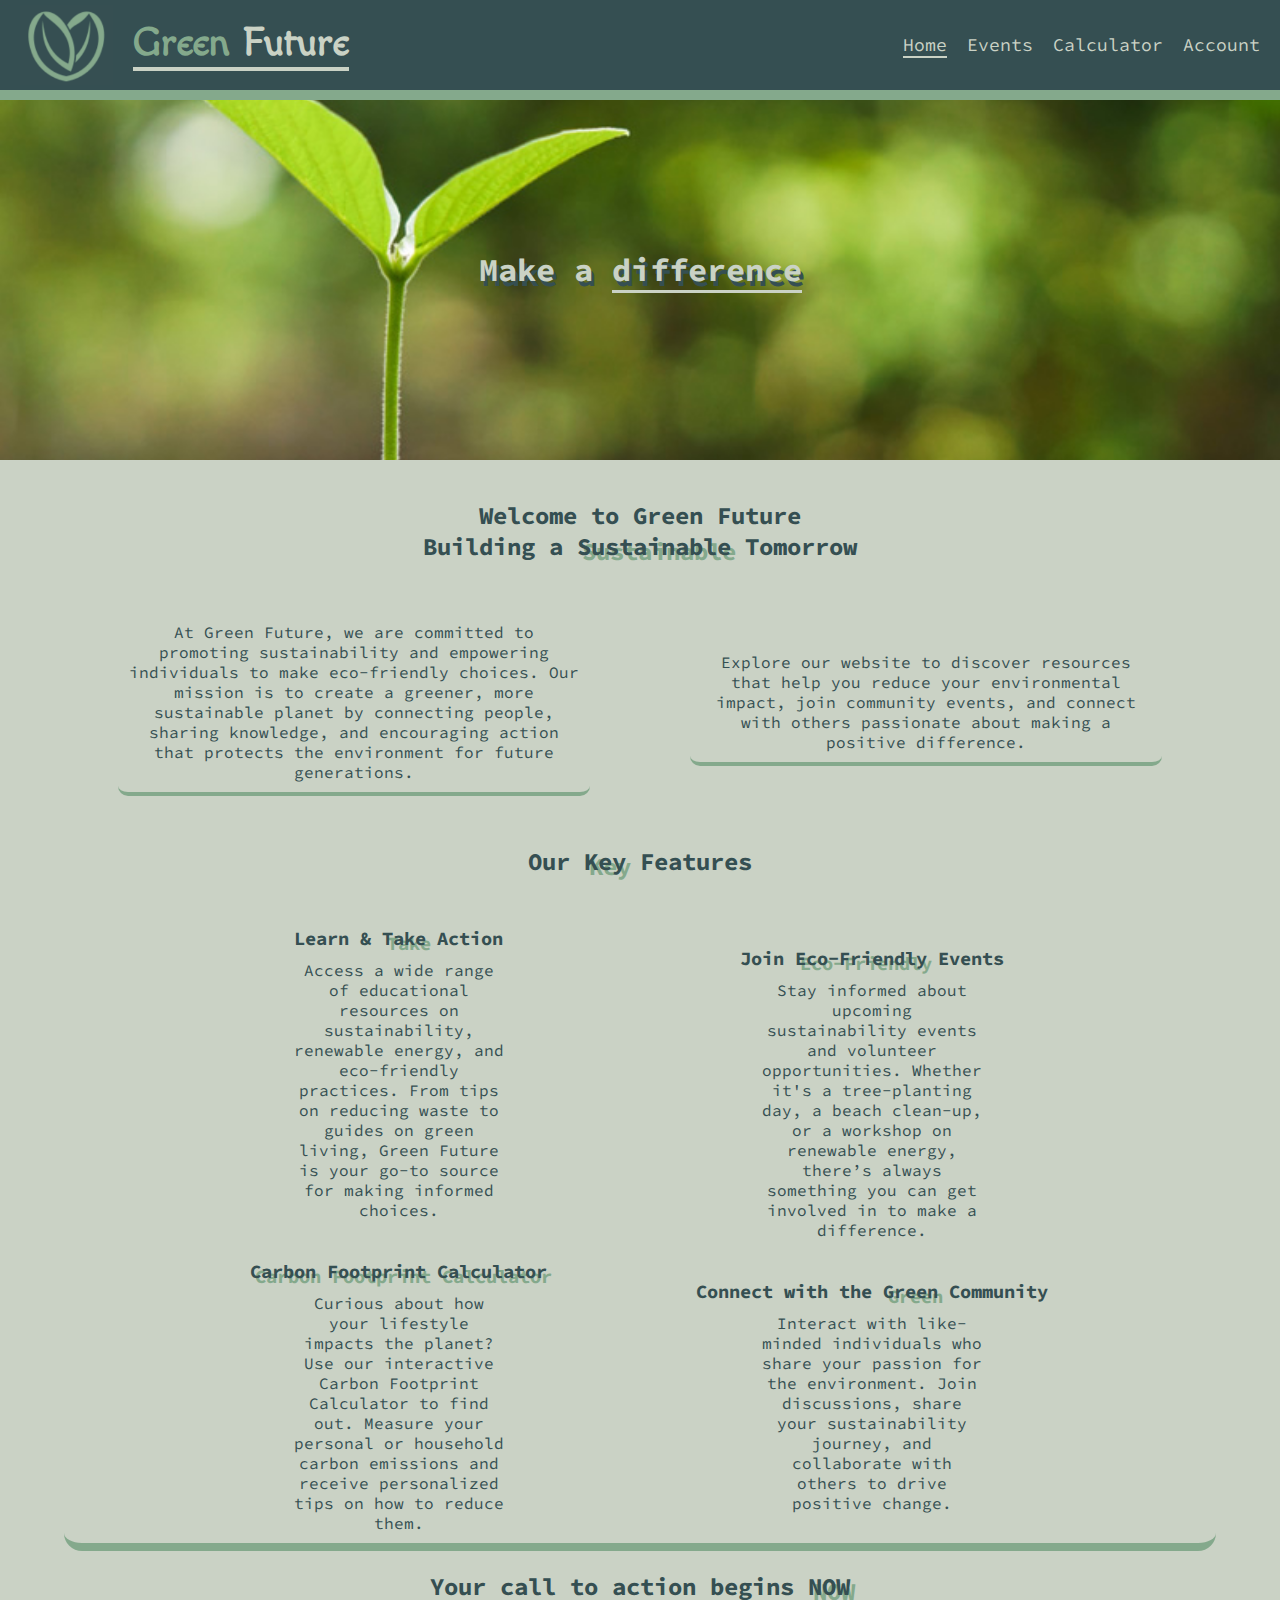
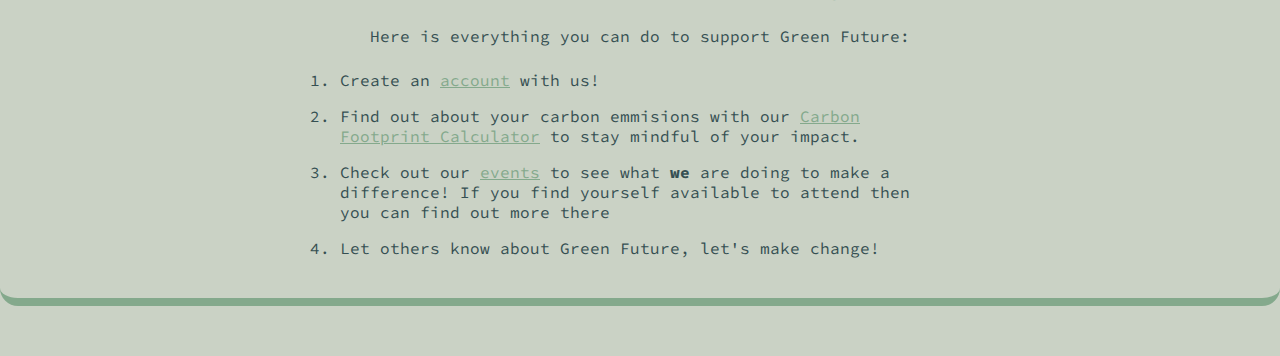
==== index.html @ 4bf09057 ":sparkles: Create home page" ====
<html lang="en">
    <head>
        <meta charset="UTF-8" />
        <meta name="viewport" content="width=device-width, initial-scale=1.0" />
        <title>Green Future 🌎</title>
        <link rel="stylesheet" href="./styles/main.css" />
        <link rel="stylesheet" href="./styles/index.css" />
    </head>
    <body>
        <header>
            <div class="flex-me">
                <img
                    src="./images/logo.png"
                    alt="Green Future Logo"
                    id="logo"
                />
                <h1 id="title"><span>Green</span> Future</h1>
            </div>
            <ul>
                <a class="nav-link" id="current-page" href="#"><li>Home</li></a>
                <a class="nav-link" href="./pages/events.html"
                    ><li>Events</li></a
                >
                <a
                    class="nav-link"
                    href="./pages/carbon-footprint-calculator.html"
                    ><li>Calculator</li></a
                >
                <a class="nav-link" href="./pages/sign-in.html"
                    ><li>Account</li></a
                >
            </ul>
        </header>
        <main>
            <section id="overlay">
                <img src="./images/home-image.jpg" alt="Home Image" />
                <h1>Make a <span>difference</span></h1>
            </section>
            <section id="intro" class="flex-me">
                <div>
                    <h2>Welcome to Green Future</h2>
                    <h2>
                        Building a
                        <span class="shadow">Sustainable</span> Tomorrow
                    </h2>
                </div>
                <div id="intro-text" class="flex-me">
                    <p>
                        At Green Future, we are committed to promoting
                        sustainability and empowering individuals to make
                        eco-friendly choices. Our mission is to create a
                        greener, more sustainable planet by connecting people,
                        sharing knowledge, and encouraging action that protects
                        the environment for future generations.
                    </p>
                    <p>
                        Explore our website to discover resources that help you
                        reduce your environmental impact, join community events,
                        and connect with others passionate about making a
                        positive difference.
                    </p>
                </div>
            </section>
            <section id="key-features" class="flex-me">
                <h2>Our <span class="shadow">Key</span> Features</h2>
                <ul class="flex-me">
                    <div class="list flex-me">
                        <li>
                            <h3>
                                Learn &
                                <span class="shadow">Take</span> Action
                            </h3>
                            <p>
                                Access a wide range of educational resources on
                                sustainability, renewable energy, and
                                eco-friendly practices. From tips on reducing
                                waste to guides on green living, Green Future is
                                your go-to source for making informed choices.
                            </p>
                        </li>
                        <li>
                            <h3>
                                <span class="shadow"
                                    >Carbon Footprint Calculator</span
                                >
                            </h3>
                            <p>
                                Curious about how your lifestyle impacts the
                                planet? Use our interactive Carbon Footprint
                                Calculator to find out. Measure your personal or
                                household carbon emissions and receive
                                personalized tips on how to reduce them.
                            </p>
                        </li>
                    </div>

                    <div class="list flex-me">
                        <li>
                            <h3>
                                Join
                                <span class="shadow">Eco-Friendly</span> Events
                            </h3>
                            <p>
                                Stay informed about upcoming sustainability
                                events and volunteer opportunities. Whether it's
                                a tree-planting day, a beach clean-up, or a
                                workshop on renewable energy, there’s always
                                something you can get involved in to make a
                                difference.
                            </p>
                        </li>
                        <li>
                            <h3>
                                Connect with the
                                <span class="shadow">Green</span> Community
                            </h3>
                            <p>
                                Interact with like-minded individuals who share
                                your passion for the environment. Join
                                discussions, share your sustainability journey,
                                and collaborate with others to drive positive
                                change.
                            </p>
                        </li>
                    </div>
                </ul>
            </section>
            <section id="call-to-action">
                <h2>
                    Your call to action begins <span class="shadow">NOW</span>
                </h2>
                <p>Here is everything you can do to support Green Future:</p>
                <ol>
                    <li>
                        Create an
                        <a href="./pages/sign-in.html">account</a> with us!
                    </li>
                    <li>
                        Find out about your carbon emmisions with our
                        <a href="./pages/carbon-footprint-calculator.html"
                            >Carbon Footprint Calculator</a
                        >
                        to stay mindful of your impact.
                    </li>
                    <li>
                        Check out our
                        <a href="./pages/events.html">events</a> to see what
                        <strong>we</strong> are doing to make a difference! If
                        you find yourself available to attend then you can find
                        out more there
                    </li>
                    <li>
                        Let others know about Green Future, let's make change!
                    </li>
                </ol>
            </section>
        </main>
        <footer></footer>
    </body>
</html>
---- styles/main.css ----
@import url("https://fonts.googleapis.com/css2?family=Macondo&display=swap");
@import url("https://fonts.googleapis.com/css2?family=Source+Code+Pro:ital,wght@0,200..900;1,200..900&display=swap");

* {
    box-sizing: border-box;
    margin: 0;
    padding: 0;
    font-family: "Source Code Pro", monospace;
}

.flex-me {
    display: flex;
    align-items: center;
    justify-content: center;
}

body {
    background-color: #cad2c5;
}

.hide-me {
    display: none;
}

a {
    color: #84a98c;
    transition: all 0.3s;
}

a:active {
    color: #2f3e46;
}

a:hover {
    color: #52796f;
    transition: all 0.3s;
}

/* Nav Bar */

header {
    width: 100%;
    height: 100px;
    display: flex;
    justify-content: space-between;
    align-items: center;
    background-color: #354f52;
    padding: 5px 20px;
    border-bottom: 10px solid #84a98c;
    color: #cad2c5;
    position: fixed;
    top: 0;
    z-index: 69;
}

#logo {
    height: 80px;
}

header > div {
    gap: 20px;
}

header > ul {
    display: flex;
    gap: 20px;
}

.nav-link {
    list-style: none;
    font-size: 18px;
    cursor: pointer;
    color: #cad2c5 !important;
    transition: all 0.3s;
}

header > ul > a {
    text-decoration: none;
    color: inherit;
}

#title {
    font-family: "Macondo", sans-serif;
    font-size: 40px;
    border-bottom: 4px solid #cad2c5;
}

#title > span {
    color: #84a98c;
    font-family: "Macondo", sans-serif;
}

#current-page,
.nav-link:hover {
    border-bottom: 2px solid #cad2c5;
    transition: all 0.3s;
}

.nav-link:active {
    color: #84a98c !important;
    border-color: #84a98c;
    transition: all 0.3s;
}

@media screen and (max-width: 800px) {
    header {
        min-height: 80px;
        padding: 0px 0px;
        font-size: 16px;
        border-bottom: 5px solid #84a98c;
        gap: 10px;
        flex-direction: column;
        justify-content: center;
        justify-content: space-between;
    }
    #logo {
        height: 60px;
    }
    header > ul {
        width: 100%;
        justify-content: center;
        gap: 0;
        background-color: #84a98c;
        align-items: center;
    }
    #title {
        font-size: 30px;
    }
    .nav-link {
        display: none;
        width: 100%;
        font-size: 14px;
        padding: 4px;
        height: 100%;
        width: 100%;
        flex: 1;
        display: flex;
        text-align: left;
        justify-content: center;
        align-items: center;
        color: #354f52 !important;
    }
    #current-page,
    .nav-link:hover {
        background-color: #354f52;
        color: #84a98c !important;
        border: none;
    }
}

/* absoloute positioning */

@media screen and (min-width: 800px) {
    main {
        margin-top: 100px;
    }
}

@media Screen and (max-width: 800px) {
    main {
        margin-top: 80px;
    }
}

/* main */

main {
    display: flex;
    flex-direction: column;
    align-items: center;
    width: 100%;
    padding: 0 0 50px 0;
    color: #354f52;
    text-align: center;
    gap: 20px;
}

.shadow {
    text-shadow: #84a98c 5px 5px 0;
}
---- styles/index.css ----
#overlay > img {
    width: 100vw;
    height: 40vh;
    object-fit: cover;
}

#overlay > h1 {
    position: absolute;
    top: 30%;
    left: 50%;
    transform: translate(-50%, -50%);
    font-size: 32px;
    width: 70vw;
    text-align: center;
    color: #cad2c5;
    cursor: default;
    text-shadow: #354f52 3px 5px 0;
}

#overlay > h1 > span {
    border-bottom: 3px solid #cad2c5;
    font-weight: bold;
}

#intro {
    flex-direction: column;
    gap: 50px;
    padding: 20px 50px;
}

#intro-text {
    gap: 100px;
}

#intro-text > p {
    width: 40%;
    border-bottom: 4px solid #84a98c;
    padding: 10px;
    border-radius: 10px;
}

@media screen and (max-width: 800px) {
    #intro {
        gap: 30px;
    }
    #intro-text > p {
        width: 100%;
    }
    #intro-text {
        flex-direction: column;
        gap: 40px;
    }
}

#key-features {
    flex-direction: column;
    padding: 10px;
    gap: 50px;
    border-bottom: 8px solid #84a98c;
    border-radius: 18px;
    width: 90%;
}

#key-features > ul {
    gap: 40px;
    width: 80%;
}

.list {
    flex-direction: column;
    gap: 40px;
    list-style: none;
}

.list > li {
    list-style: none;
    display: flex;
    flex-direction: column;
    align-items: center;
    gap: 10px;
}

.list > li > p {
    width: 50%;
    text-align: center;
}

@media screen and (max-width: 800px) {
    #key-features > ul {
        flex-direction: column;
        width: 100%;
    }
    .list > li > p {
        width: 100%;
    }
}

#call-to-action {
    padding: 0 40px 40px;
    display: flex;
    flex-direction: column;
    align-items: center;
    border-bottom: 8px solid #84a98c;
    border-radius: 18px;
    gap: 24px;
}

ol {
    text-align: left;
    width: 50%;
    display: flex;
    flex-direction: column;
    gap: 16px;
}
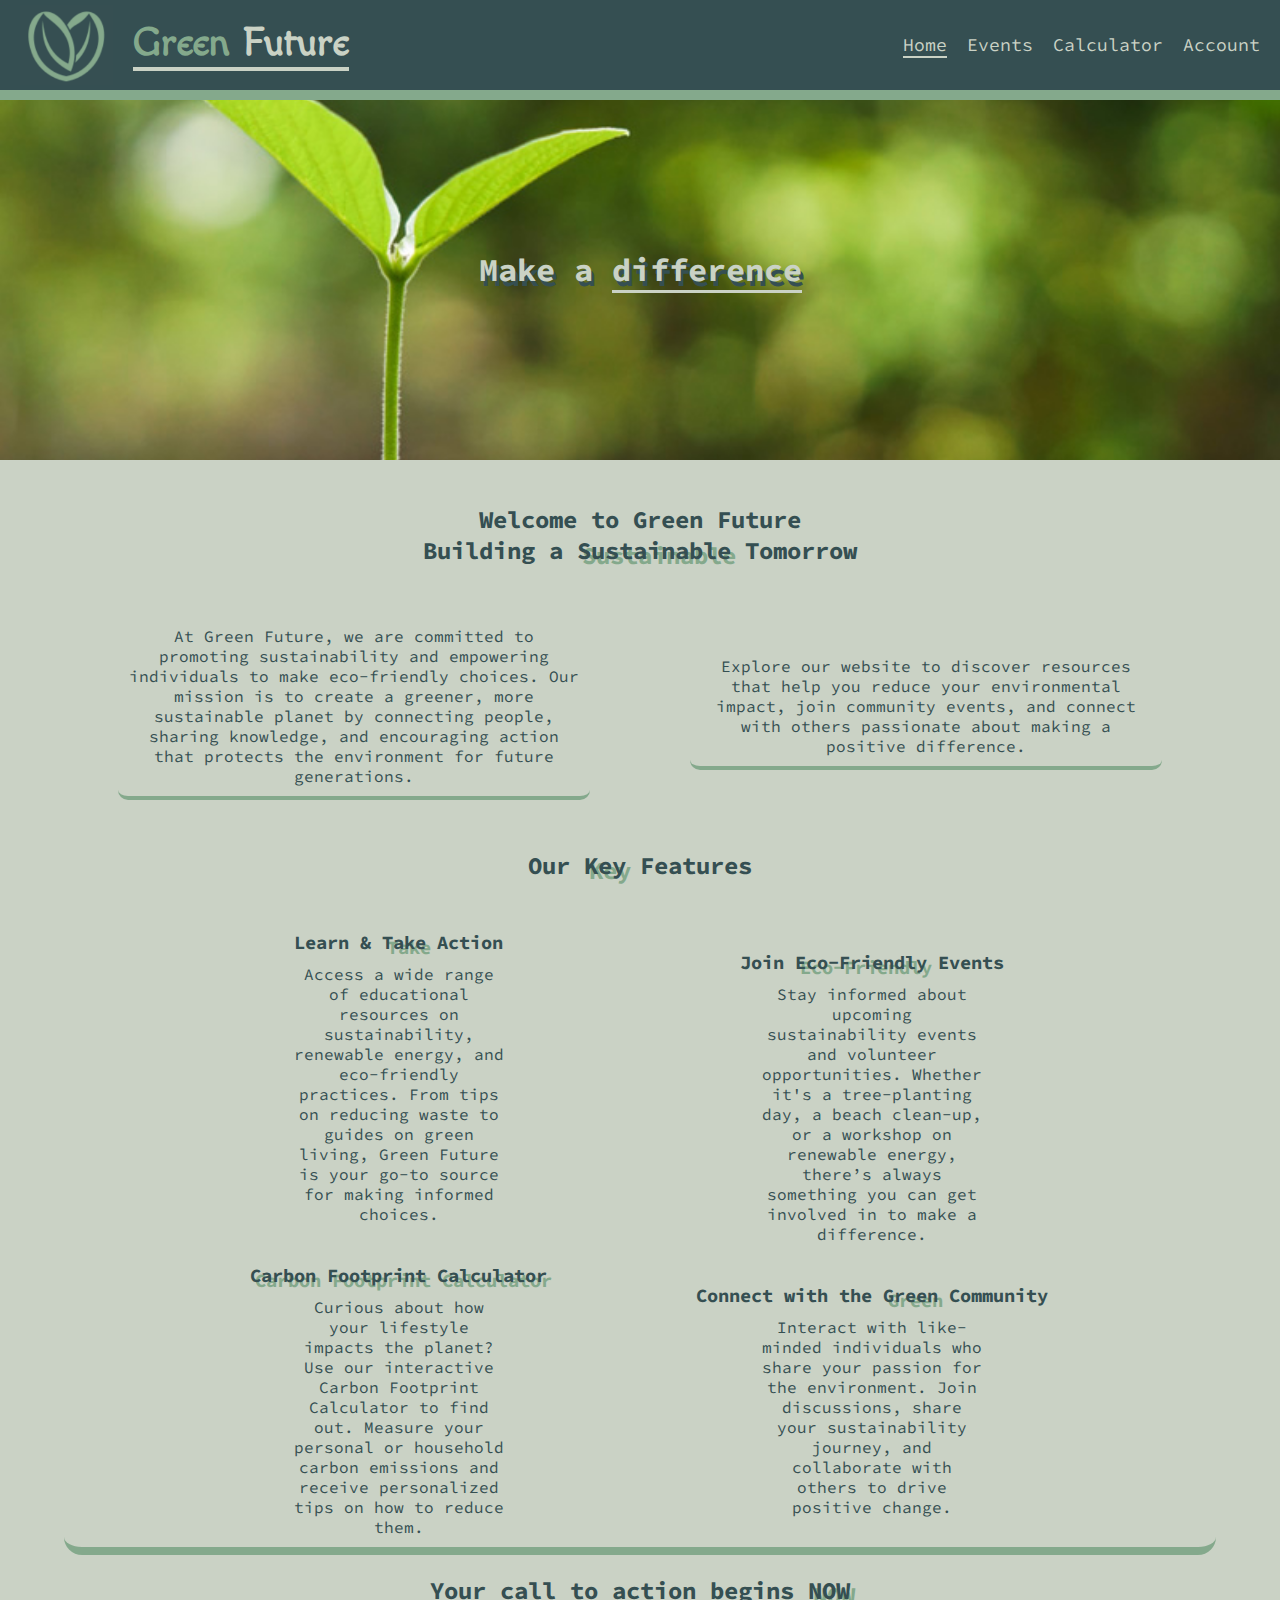
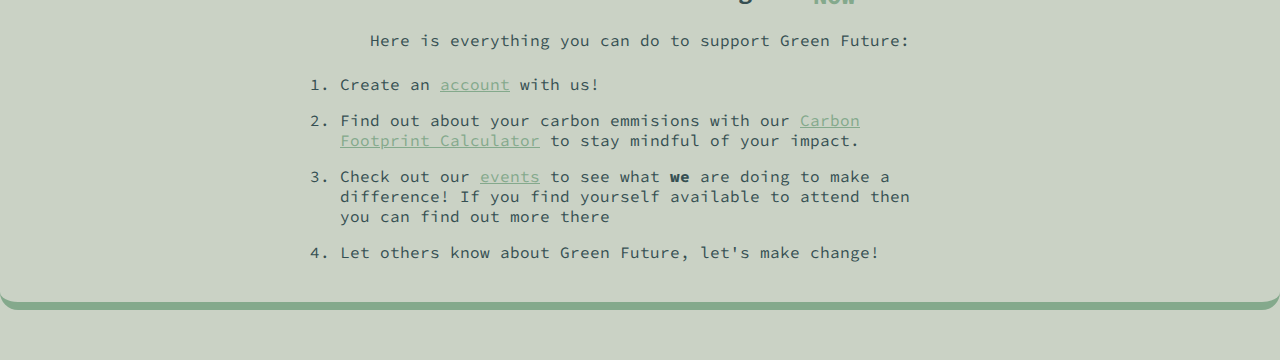
==== commit 93b8213a: ":ambulance: Add !DOCTYPE" ====
--- a/index.html
+++ b/index.html
@@ -1,160 +1,143 @@
+<!DOCTYPE html>
 <html lang="en">
-    <head>
-        <meta charset="UTF-8" />
-        <meta name="viewport" content="width=device-width, initial-scale=1.0" />
-        <title>Green Future 🌎</title>
-        <link rel="stylesheet" href="./styles/main.css" />
-        <link rel="stylesheet" href="./styles/index.css" />
-    </head>
-    <body>
-        <header>
-            <div class="flex-me">
-                <img
-                    src="./images/logo.png"
-                    alt="Green Future Logo"
-                    id="logo"
-                />
-                <h1 id="title"><span>Green</span> Future</h1>
-            </div>
-            <ul>
-                <a class="nav-link" id="current-page" href="#"><li>Home</li></a>
-                <a class="nav-link" href="./pages/events.html"
-                    ><li>Events</li></a
-                >
-                <a
-                    class="nav-link"
-                    href="./pages/carbon-footprint-calculator.html"
-                    ><li>Calculator</li></a
-                >
-                <a class="nav-link" href="./pages/sign-in.html"
-                    ><li>Account</li></a
-                >
-            </ul>
-        </header>
-        <main>
-            <section id="overlay">
-                <img src="./images/home-image.jpg" alt="Home Image" />
-                <h1>Make a <span>difference</span></h1>
-            </section>
-            <section id="intro" class="flex-me">
-                <div>
-                    <h2>Welcome to Green Future</h2>
-                    <h2>
-                        Building a
-                        <span class="shadow">Sustainable</span> Tomorrow
-                    </h2>
-                </div>
-                <div id="intro-text" class="flex-me">
-                    <p>
-                        At Green Future, we are committed to promoting
-                        sustainability and empowering individuals to make
-                        eco-friendly choices. Our mission is to create a
-                        greener, more sustainable planet by connecting people,
-                        sharing knowledge, and encouraging action that protects
-                        the environment for future generations.
-                    </p>
-                    <p>
-                        Explore our website to discover resources that help you
-                        reduce your environmental impact, join community events,
-                        and connect with others passionate about making a
-                        positive difference.
-                    </p>
-                </div>
-            </section>
-            <section id="key-features" class="flex-me">
-                <h2>Our <span class="shadow">Key</span> Features</h2>
-                <ul class="flex-me">
-                    <div class="list flex-me">
-                        <li>
-                            <h3>
-                                Learn &
-                                <span class="shadow">Take</span> Action
-                            </h3>
-                            <p>
-                                Access a wide range of educational resources on
-                                sustainability, renewable energy, and
-                                eco-friendly practices. From tips on reducing
-                                waste to guides on green living, Green Future is
-                                your go-to source for making informed choices.
-                            </p>
-                        </li>
-                        <li>
-                            <h3>
-                                <span class="shadow"
-                                    >Carbon Footprint Calculator</span
-                                >
-                            </h3>
-                            <p>
-                                Curious about how your lifestyle impacts the
-                                planet? Use our interactive Carbon Footprint
-                                Calculator to find out. Measure your personal or
-                                household carbon emissions and receive
-                                personalized tips on how to reduce them.
-                            </p>
-                        </li>
-                    </div>
+  <head>
+    <meta charset="UTF-8" />
+    <meta name="viewport" content="width=device-width, initial-scale=1.0" />
+    <title>Green Future 🌎</title>
+    <link rel="stylesheet" href="./styles/main.css" />
+    <link rel="stylesheet" href="./styles/index.css" />
+  </head>
 
-                    <div class="list flex-me">
-                        <li>
-                            <h3>
-                                Join
-                                <span class="shadow">Eco-Friendly</span> Events
-                            </h3>
-                            <p>
-                                Stay informed about upcoming sustainability
-                                events and volunteer opportunities. Whether it's
-                                a tree-planting day, a beach clean-up, or a
-                                workshop on renewable energy, there’s always
-                                something you can get involved in to make a
-                                difference.
-                            </p>
-                        </li>
-                        <li>
-                            <h3>
-                                Connect with the
-                                <span class="shadow">Green</span> Community
-                            </h3>
-                            <p>
-                                Interact with like-minded individuals who share
-                                your passion for the environment. Join
-                                discussions, share your sustainability journey,
-                                and collaborate with others to drive positive
-                                change.
-                            </p>
-                        </li>
-                    </div>
-                </ul>
-            </section>
-            <section id="call-to-action">
-                <h2>
-                    Your call to action begins <span class="shadow">NOW</span>
-                </h2>
-                <p>Here is everything you can do to support Green Future:</p>
-                <ol>
-                    <li>
-                        Create an
-                        <a href="./pages/sign-in.html">account</a> with us!
-                    </li>
-                    <li>
-                        Find out about your carbon emmisions with our
-                        <a href="./pages/carbon-footprint-calculator.html"
-                            >Carbon Footprint Calculator</a
-                        >
-                        to stay mindful of your impact.
-                    </li>
-                    <li>
-                        Check out our
-                        <a href="./pages/events.html">events</a> to see what
-                        <strong>we</strong> are doing to make a difference! If
-                        you find yourself available to attend then you can find
-                        out more there
-                    </li>
-                    <li>
-                        Let others know about Green Future, let's make change!
-                    </li>
-                </ol>
-            </section>
-        </main>
-        <footer></footer>
-    </body>
+  <body>
+    <header>
+      <div class="flex-me">
+        <img src="./images/logo.png" alt="Green Future Logo" id="logo" />
+        <h1 id="title"><span>Green</span> Future</h1>
+      </div>
+      <ul>
+        <a class="nav-link" id="current-page" href="#">
+          <li>Home</li>
+        </a>
+        <a class="nav-link" href="./pages/events.html">
+          <li>Events</li>
+        </a>
+        <a class="nav-link" href="./pages/carbon-footprint-calculator.html">
+          <li>Calculator</li>
+        </a>
+        <a class="nav-link" href="./pages/sign-in.html">
+          <li>Account</li>
+        </a>
+      </ul>
+    </header>
+    <main>
+      <section id="overlay">
+        <img src="./images/home-image.jpg" alt="Home Image" />
+        <h1>Make a <span>difference</span></h1>
+      </section>
+      <section id="intro" class="flex-me">
+        <div>
+          <h2>Welcome to Green Future</h2>
+          <h2>
+            Building a
+            <span class="shadow">Sustainable</span> Tomorrow
+          </h2>
+        </div>
+        <div id="intro-text" class="flex-me">
+          <p>
+            At Green Future, we are committed to promoting sustainability and
+            empowering individuals to make eco-friendly choices. Our mission is
+            to create a greener, more sustainable planet by connecting people,
+            sharing knowledge, and encouraging action that protects the
+            environment for future generations.
+          </p>
+          <p>
+            Explore our website to discover resources that help you reduce your
+            environmental impact, join community events, and connect with others
+            passionate about making a positive difference.
+          </p>
+        </div>
+      </section>
+      <section id="key-features" class="flex-me">
+        <h2>Our <span class="shadow">Key</span> Features</h2>
+        <ul class="flex-me">
+          <div class="list flex-me">
+            <li>
+              <h3>
+                Learn &
+                <span class="shadow">Take</span> Action
+              </h3>
+              <p>
+                Access a wide range of educational resources on sustainability,
+                renewable energy, and eco-friendly practices. From tips on
+                reducing waste to guides on green living, Green Future is your
+                go-to source for making informed choices.
+              </p>
+            </li>
+            <li>
+              <h3>
+                <span class="shadow">Carbon Footprint Calculator</span>
+              </h3>
+              <p>
+                Curious about how your lifestyle impacts the planet? Use our
+                interactive Carbon Footprint Calculator to find out. Measure
+                your personal or household carbon emissions and receive
+                personalized tips on how to reduce them.
+              </p>
+            </li>
+          </div>
+
+          <div class="list flex-me">
+            <li>
+              <h3>
+                Join
+                <span class="shadow">Eco-Friendly</span> Events
+              </h3>
+              <p>
+                Stay informed about upcoming sustainability events and volunteer
+                opportunities. Whether it's a tree-planting day, a beach
+                clean-up, or a workshop on renewable energy, there’s always
+                something you can get involved in to make a difference.
+              </p>
+            </li>
+            <li>
+              <h3>
+                Connect with the
+                <span class="shadow">Green</span> Community
+              </h3>
+              <p>
+                Interact with like-minded individuals who share your passion for
+                the environment. Join discussions, share your sustainability
+                journey, and collaborate with others to drive positive change.
+              </p>
+            </li>
+          </div>
+        </ul>
+      </section>
+      <section id="call-to-action">
+        <h2>Your call to action begins <span class="shadow">NOW</span></h2>
+        <p>Here is everything you can do to support Green Future:</p>
+        <ol>
+          <li>
+            Create an
+            <a href="./pages/sign-in.html">account</a> with us!
+          </li>
+          <li>
+            Find out about your carbon emmisions with our
+            <a href="./pages/carbon-footprint-calculator.html"
+              >Carbon Footprint Calculator</a
+            >
+            to stay mindful of your impact.
+          </li>
+          <li>
+            Check out our
+            <a href="./pages/events.html">events</a> to see what
+            <strong>we</strong> are doing to make a difference! If you find
+            yourself available to attend then you can find out more there
+          </li>
+          <li>Let others know about Green Future, let's make change!</li>
+        </ol>
+      </section>
+    </main>
+    <footer></footer>
+  </body>
 </html>
--- a/styles/main.css
+++ b/styles/main.css
@@ -2,179 +2,171 @@
 @import url("https://fonts.googleapis.com/css2?family=Source+Code+Pro:ital,wght@0,200..900;1,200..900&display=swap");
 
 * {
-    box-sizing: border-box;
-    margin: 0;
-    padding: 0;
-    font-family: "Source Code Pro", monospace;
+  box-sizing: border-box;
+  margin: 0;
+  padding: 0;
+  font-family: "Source Code Pro", monospace;
 }
 
 .flex-me {
-    display: flex;
-    align-items: center;
-    justify-content: center;
+  display: flex;
+  align-items: center;
+  justify-content: center;
 }
 
 body {
-    background-color: #cad2c5;
+  background-color: #cad2c5;
 }
 
 .hide-me {
-    display: none;
+  display: none !important;
 }
 
 a {
-    color: #84a98c;
-    transition: all 0.3s;
+  color: #84a98c;
+  transition: all 0.3s;
 }
 
 a:active {
-    color: #2f3e46;
+  color: #2f3e46;
 }
 
 a:hover {
-    color: #52796f;
-    transition: all 0.3s;
+  color: #52796f;
+  transition: all 0.3s;
 }
 
 /* Nav Bar */
 
 header {
-    width: 100%;
-    height: 100px;
-    display: flex;
-    justify-content: space-between;
-    align-items: center;
-    background-color: #354f52;
-    padding: 5px 20px;
-    border-bottom: 10px solid #84a98c;
-    color: #cad2c5;
-    position: fixed;
-    top: 0;
-    z-index: 69;
+  width: 100%;
+  height: 100px;
+  display: flex;
+  justify-content: space-between;
+  align-items: center;
+  background-color: #354f52;
+  padding: 5px 20px;
+  border-bottom: 10px solid #84a98c;
+  color: #cad2c5;
+  position: fixed;
+  top: 0;
+  z-index: 69;
 }
 
 #logo {
-    height: 80px;
+  height: 80px;
 }
 
 header > div {
-    gap: 20px;
+  gap: 20px;
 }
 
 header > ul {
-    display: flex;
-    gap: 20px;
+  display: flex;
+  gap: 20px;
 }
 
 .nav-link {
-    list-style: none;
-    font-size: 18px;
-    cursor: pointer;
-    color: #cad2c5 !important;
-    transition: all 0.3s;
+  list-style: none;
+  font-size: 18px;
+  cursor: pointer;
+  color: #cad2c5 !important;
+  transition: all 0.3s;
 }
 
 header > ul > a {
-    text-decoration: none;
-    color: inherit;
+  text-decoration: none;
+  color: inherit;
 }
 
 #title {
-    font-family: "Macondo", sans-serif;
-    font-size: 40px;
-    border-bottom: 4px solid #cad2c5;
+  font-family: "Macondo", sans-serif;
+  font-size: 40px;
+  border-bottom: 4px solid #cad2c5;
 }
 
 #title > span {
-    color: #84a98c;
-    font-family: "Macondo", sans-serif;
+  color: #84a98c;
+  font-family: "Macondo", sans-serif;
 }
 
 #current-page,
 .nav-link:hover {
-    border-bottom: 2px solid #cad2c5;
-    transition: all 0.3s;
+  border-bottom: 2px solid #cad2c5;
+  transition: all 0.3s;
 }
 
 .nav-link:active {
-    color: #84a98c !important;
-    border-color: #84a98c;
-    transition: all 0.3s;
+  color: #84a98c !important;
+  border-color: #84a98c;
+  transition: all 0.3s;
 }
 
 @media screen and (max-width: 800px) {
-    header {
-        min-height: 80px;
-        padding: 0px 0px;
-        font-size: 16px;
-        border-bottom: 5px solid #84a98c;
-        gap: 10px;
-        flex-direction: column;
-        justify-content: center;
-        justify-content: space-between;
-    }
-    #logo {
-        height: 60px;
-    }
-    header > ul {
-        width: 100%;
-        justify-content: center;
-        gap: 0;
-        background-color: #84a98c;
-        align-items: center;
-    }
-    #title {
-        font-size: 30px;
-    }
-    .nav-link {
-        display: none;
-        width: 100%;
-        font-size: 14px;
-        padding: 4px;
-        height: 100%;
-        width: 100%;
-        flex: 1;
-        display: flex;
-        text-align: left;
-        justify-content: center;
-        align-items: center;
-        color: #354f52 !important;
-    }
-    #current-page,
-    .nav-link:hover {
-        background-color: #354f52;
-        color: #84a98c !important;
-        border: none;
-    }
+  header {
+    min-height: 80px;
+    padding: 0px 0px;
+    font-size: 16px;
+    border-bottom: 5px solid #84a98c;
+    gap: 10px;
+    flex-direction: column;
+    justify-content: center;
+    justify-content: space-between;
+  }
+  #logo {
+    height: 60px;
+  }
+  header > ul {
+    width: 100%;
+    justify-content: center;
+    gap: 0;
+    background-color: #84a98c;
+    align-items: center;
+  }
+  #title {
+    font-size: 30px;
+  }
+  .nav-link {
+    display: none;
+    width: 100%;
+    font-size: 14px;
+    padding: 4px;
+    height: 100%;
+    width: 100%;
+    flex: 1;
+    display: flex;
+    text-align: left;
+    justify-content: center;
+    align-items: center;
+    color: #354f52 !important;
+  }
+  #current-page,
+  .nav-link:hover {
+    background-color: #354f52;
+    color: #84a98c !important;
+    border: none;
+  }
 }
 
 /* absoloute positioning */
 
-@media screen and (min-width: 800px) {
-    main {
-        margin-top: 100px;
-    }
-}
-
-@media Screen and (max-width: 800px) {
-    main {
-        margin-top: 80px;
-    }
+main {
+  margin-top: 100px;
 }
 
 /* main */
 
 main {
-    display: flex;
-    flex-direction: column;
-    align-items: center;
-    width: 100%;
-    padding: 0 0 50px 0;
-    color: #354f52;
-    text-align: center;
-    gap: 20px;
+  display: flex;
+  flex-direction: column;
+  align-items: center;
+  width: 100%;
+  padding: 0 0 50px 0;
+  color: #354f52;
+  text-align: center;
+  gap: 20px;
 }
 
 .shadow {
-    text-shadow: #84a98c 5px 5px 0;
+  text-shadow: #84a98c 5px 5px 0;
 }
--- a/styles/index.css
+++ b/styles/index.css
@@ -1,114 +1,114 @@
 #overlay > img {
-    width: 100vw;
-    height: 40vh;
-    object-fit: cover;
+  width: 100vw;
+  height: 40vh;
+  object-fit: cover;
 }
 
 #overlay > h1 {
-    position: absolute;
-    top: 30%;
-    left: 50%;
-    transform: translate(-50%, -50%);
-    font-size: 32px;
-    width: 70vw;
-    text-align: center;
-    color: #cad2c5;
-    cursor: default;
-    text-shadow: #354f52 3px 5px 0;
+  position: absolute;
+  top: 30%;
+  left: 50%;
+  transform: translate(-50%, -50%);
+  font-size: 32px;
+  width: 70vw;
+  text-align: center;
+  color: #cad2c5;
+  cursor: default;
+  text-shadow: #354f52 3px 5px 0;
 }
 
 #overlay > h1 > span {
-    border-bottom: 3px solid #cad2c5;
-    font-weight: bold;
+  border-bottom: 3px solid #cad2c5;
+  font-weight: bold;
 }
 
 #intro {
-    flex-direction: column;
-    gap: 50px;
-    padding: 20px 50px;
+  flex-direction: column;
+  gap: 50px;
+  padding: 20px 50px;
 }
 
 #intro-text {
-    gap: 100px;
+  gap: 100px;
 }
 
 #intro-text > p {
-    width: 40%;
-    border-bottom: 4px solid #84a98c;
-    padding: 10px;
-    border-radius: 10px;
+  width: 40%;
+  border-bottom: 4px solid #84a98c;
+  padding: 10px;
+  border-radius: 10px;
 }
 
 @media screen and (max-width: 800px) {
-    #intro {
-        gap: 30px;
-    }
-    #intro-text > p {
-        width: 100%;
-    }
-    #intro-text {
-        flex-direction: column;
-        gap: 40px;
-    }
+  #intro {
+    gap: 30px;
+  }
+  #intro-text > p {
+    width: 100%;
+  }
+  #intro-text {
+    flex-direction: column;
+    gap: 40px;
+  }
 }
 
 #key-features {
-    flex-direction: column;
-    padding: 10px;
-    gap: 50px;
-    border-bottom: 8px solid #84a98c;
-    border-radius: 18px;
-    width: 90%;
+  flex-direction: column;
+  padding: 10px;
+  gap: 50px;
+  border-bottom: 8px solid #84a98c;
+  border-radius: 18px;
+  width: 90%;
 }
 
 #key-features > ul {
-    gap: 40px;
-    width: 80%;
+  gap: 40px;
+  width: 80%;
 }
 
 .list {
-    flex-direction: column;
-    gap: 40px;
-    list-style: none;
+  flex-direction: column;
+  gap: 40px;
+  list-style: none;
 }
 
 .list > li {
-    list-style: none;
-    display: flex;
-    flex-direction: column;
-    align-items: center;
-    gap: 10px;
+  list-style: none;
+  display: flex;
+  flex-direction: column;
+  align-items: center;
+  gap: 10px;
 }
 
 .list > li > p {
-    width: 50%;
-    text-align: center;
+  width: 50%;
+  text-align: center;
 }
 
 @media screen and (max-width: 800px) {
-    #key-features > ul {
-        flex-direction: column;
-        width: 100%;
-    }
-    .list > li > p {
-        width: 100%;
-    }
+  #key-features > ul {
+    flex-direction: column;
+    width: 100%;
+  }
+  .list > li > p {
+    width: 100%;
+  }
 }
 
 #call-to-action {
-    padding: 0 40px 40px;
-    display: flex;
-    flex-direction: column;
-    align-items: center;
-    border-bottom: 8px solid #84a98c;
-    border-radius: 18px;
-    gap: 24px;
+  padding: 0 40px 40px;
+  display: flex;
+  flex-direction: column;
+  align-items: center;
+  border-bottom: 8px solid #84a98c;
+  border-radius: 18px;
+  gap: 24px;
 }
 
 ol {
-    text-align: left;
-    width: 50%;
-    display: flex;
-    flex-direction: column;
-    gap: 16px;
+  text-align: left;
+  width: 50%;
+  display: flex;
+  flex-direction: column;
+  gap: 16px;
 }
